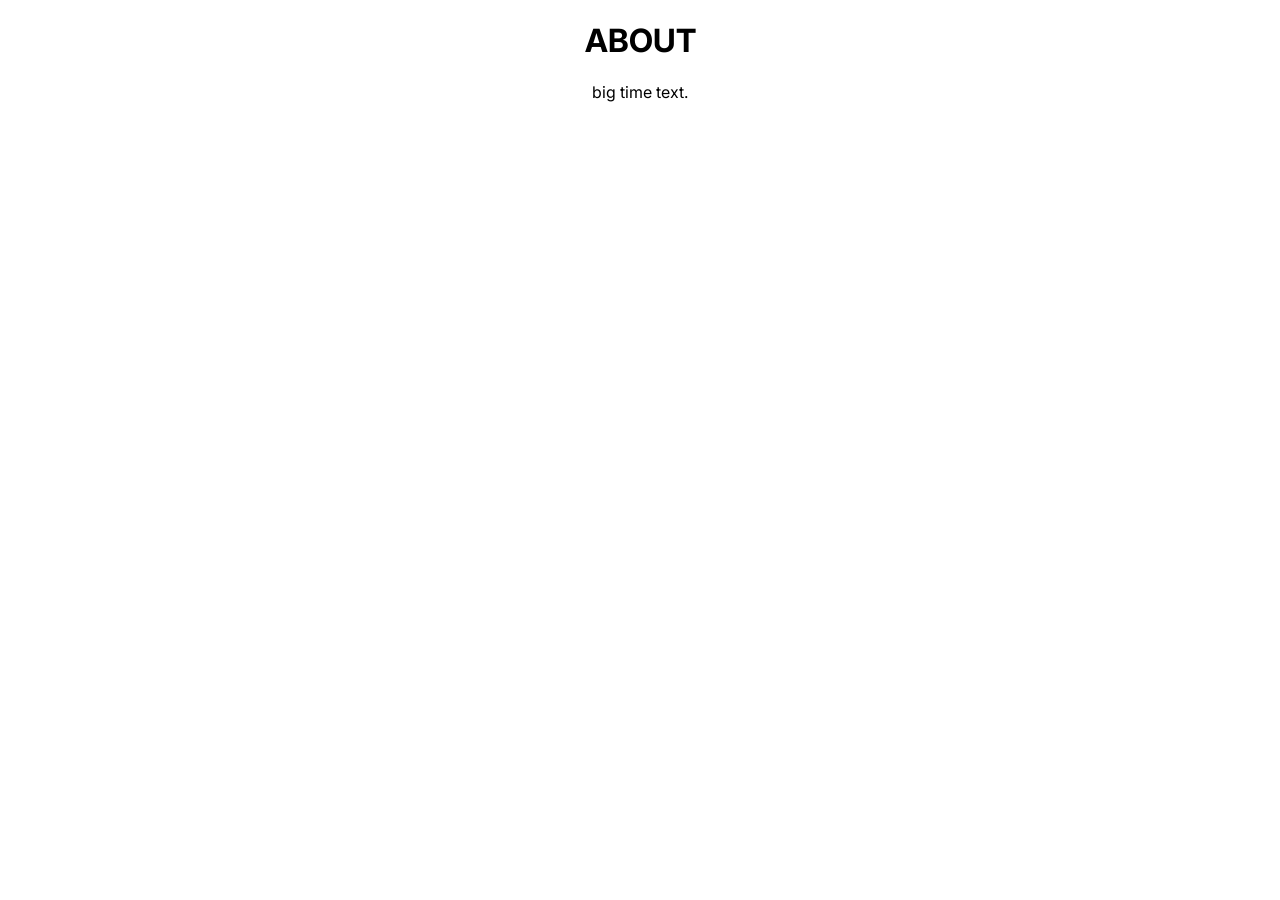
==== about.html @ 596eabf1 "Basic Structure" ====
<!DOCTYPE html>
<html lang="en">
<head>
    <meta charset="UTF-8">
    <meta name="viewport" content="width=device-width, initial-scale=1.0">
    <title>heyoooooo</title>
    <link rel="icon" type="image/png" href="images/favicon.png">
    <link rel="stylesheet" href="style.css">
</head>
<body>

    <h1>ABOUT</h1>
    <p>big time text.</p>

</body>
</html>
---- style.css ----
@import url('https://fonts.googleapis.com/css2?family=Inter:wght@400;700&display=swap');

body {
    text-align: center;
    font-family: "Inter", Arial, sans-serif;
}
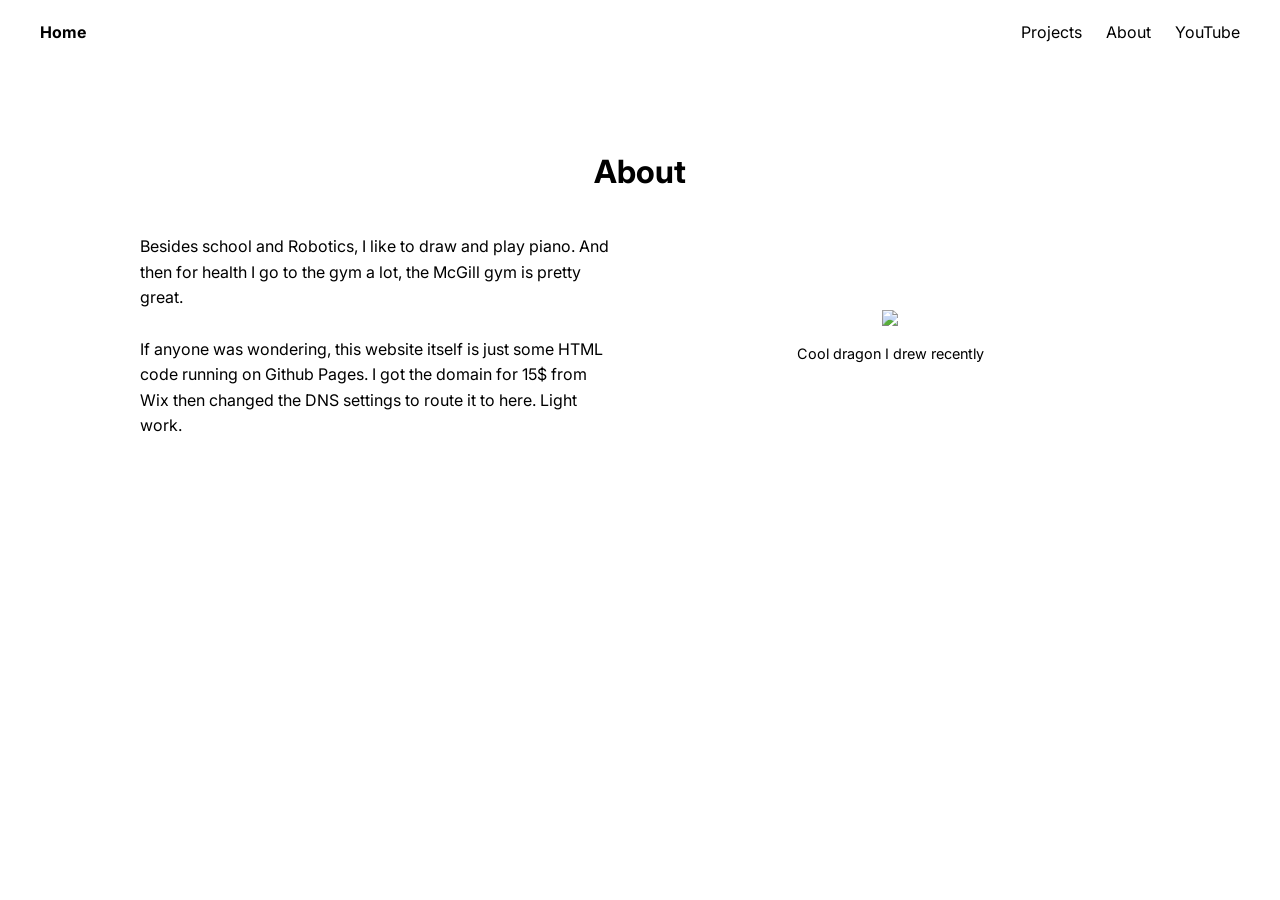
==== commit 7b199337: "Draft Project Workflow Automation" ====
--- a/about.html
+++ b/about.html
@@ -3,14 +3,37 @@
 <head>
     <meta charset="UTF-8">
     <meta name="viewport" content="width=device-width, initial-scale=1.0">
-    <title>heyoooooo</title>
+    <title>YouTube | Anthony Ozerov</title>
     <link rel="icon" type="image/png" href="images/favicon.png">
     <link rel="stylesheet" href="style.css">
 </head>
 <body>
+    <header class="top-bar">
+        <a class="site-name" href="index.html">Home</a>
+        <nav aria-label="Main navigation">
+            <a href="projects.html">Projects</a>
+            <a href="about.html">About</a>
+            <a href="youtube.html">YouTube</a>
+        </nav>
+    </header>
 
-    <h1>ABOUT</h1>
-    <p>big time text.</p>
-
+    <main class="personal-content">
+        <h1>About</h1>
+        <div class="youtube-intro">
+            <p>Besides school and Robotics, I like to draw and play piano. And then 
+            for health I go to the gym a lot, the McGill gym is pretty great.
+            <br>
+            <br>
+            If anyone was wondering, this website itself is just some HTML code running on Github Pages.
+            I got the domain for 15$ from Wix then changed the DNS settings to route it to here. Light work.</p>
+            <div class="page-images">
+                <figure class="page-image">
+                    <img src="images/About1.jpg">
+                    <figcaption>Cool dragon I drew recently</figcaption>
+                </figure>
+            </div>
+        </div>
+        <br>
+    </main>
 </body>
 </html>
--- a/style.css
+++ b/style.css
@@ -1,6 +1,169 @@
 @import url('https://fonts.googleapis.com/css2?family=Inter:wght@400;700&display=swap');
 
 body {
+    margin: 0;
     text-align: center;
     font-family: "Inter", Arial, sans-serif;
+    line-height: 1.6;
 }
+
+.top-bar {
+    display: flex;
+    justify-content: space-between;
+    align-items: center;
+    max-width: 1200px;
+    margin: 0 auto;
+    padding: 20px 24px;
+}
+
+.top-bar a {
+    color: inherit;
+    text-decoration: none;
+}
+
+.site-name {
+    font-weight: 700;
+}
+
+.top-bar nav {
+    display: flex;
+    gap: 24px;
+}
+
+.personal-content {
+    max-width: 1000px;
+    margin: 80px auto 0;
+    padding: 0 24px;
+}
+
+.youtube-intro {
+    display: flex;
+    align-items: center;
+    gap: 24px;
+    text-align: left;
+}
+
+.youtube-intro p {
+    flex: 1;
+}
+
+.page-images {
+    width: 500px;
+    max-width: 100%;
+    min-width: 0;
+    display: flex;
+    flex-direction: column;
+    gap: 16px;
+}
+
+.page-image {
+    margin: 0;
+    text-align: center;
+}
+
+.page-image img {
+    width: 100%;
+    height: auto;
+    max-height: 500px;
+    object-fit: contain;
+}
+
+.page-image figcaption {
+    margin-top: 8px;
+    font-size: 0.9em;
+}
+
+.youtube-link {
+    display: inline-block;
+    font-size: 2em;
+    margin-bottom: 100px;
+}
+
+.projects-content {
+    margin-bottom: 100px;
+}
+
+.project-list {
+    display: grid;
+    gap: 12px;
+    text-align: left;
+}
+
+.project-bar {
+    display: block;
+    padding: 16px 20px;
+    border: 1px solid #ccc;
+    color: inherit;
+    text-decoration: none;
+}
+
+.project-bar:hover, .project-bar:focus-visible {
+    background: #f2f2f2;
+}
+
+.project-description {
+    max-width: 750px;
+    margin: 0 auto 32px;
+    text-align: left;
+    white-space: pre-wrap;
+}
+
+.project-photos {
+    display: flex;
+    flex-wrap: wrap;
+    justify-content: center;
+    gap: 24px;
+}
+
+.project-photos img {
+    width: 100%;
+    max-width: 450px;
+    max-height: 500px;
+    object-fit: contain;
+}
+
+.introduction {
+    display: flex;
+    align-items: center;
+    gap: 60px;
+    max-width: 1200px;
+    margin: 80px auto;
+    padding: 0 24px;
+    text-align: left;
+}
+
+.introduction-text {
+    flex: 1;
+    line-height: 1.6;
+}
+
+.profile {
+    width: 700px;
+    max-width: 100%;
+    min-width: 0;
+    margin: 0;
+    text-align: center;
+}
+
+.profile figcaption {
+    margin-top: 8px;
+    font-size: 0.9em;
+}
+
+.profile-image {
+    width: 700px;
+    max-width: 100%;
+    height: auto;
+}
+
+@media (max-width: 700px) {
+    .youtube-intro {
+        flex-direction: column;
+    }
+
+    .introduction {
+        flex-direction: column;
+        gap: 24px;
+        margin: 40px auto;
+    }
+}
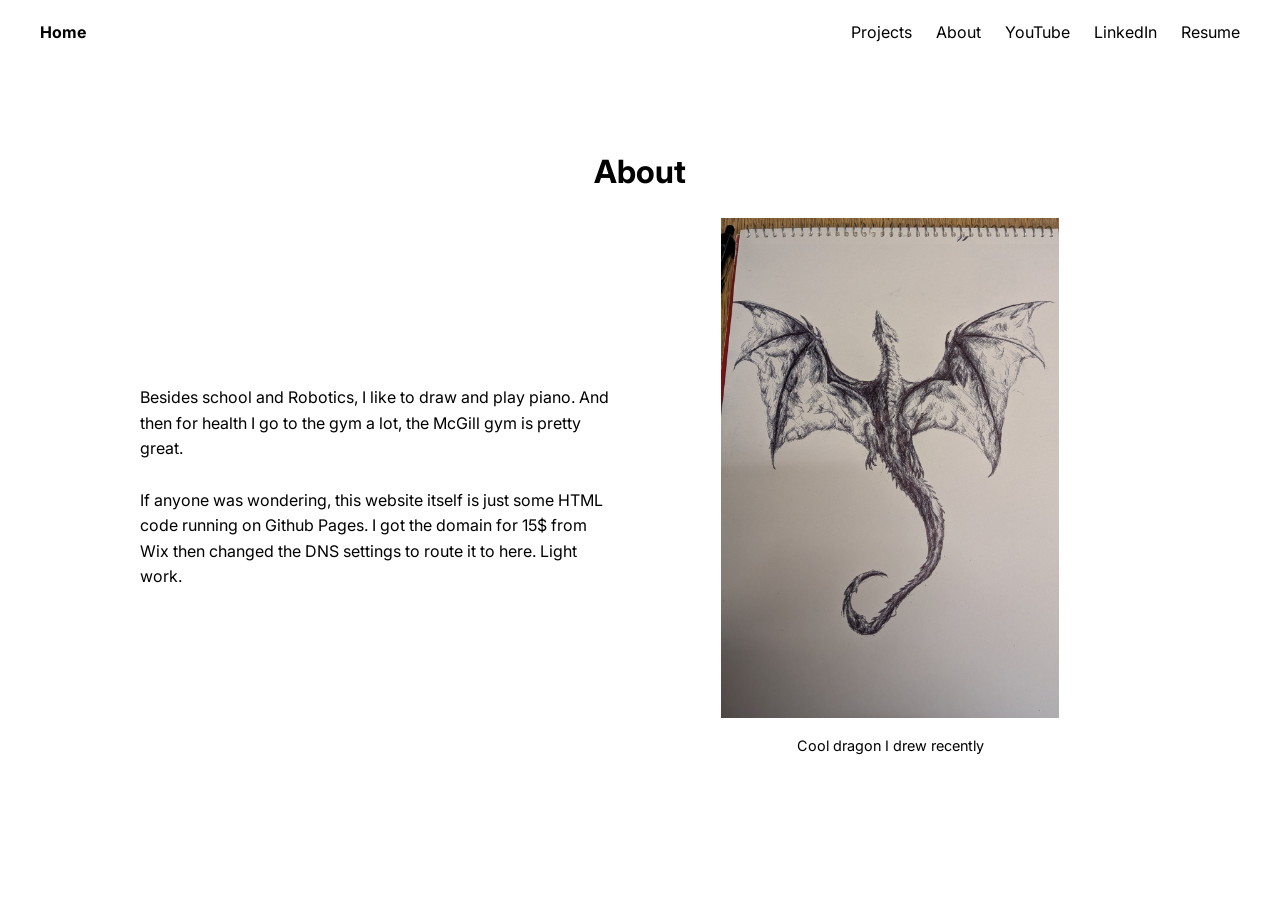
==== commit 6c7623e1: "Added CV/LinkedIn" ====
--- a/about.html
+++ b/about.html
@@ -14,6 +14,8 @@
             <a href="projects.html">Projects</a>
             <a href="about.html">About</a>
             <a href="youtube.html">YouTube</a>
+            <a href="https://www.linkedin.com/in/anthony-ozerov-1b545232b/">LinkedIn</a>
+            <a href="images/resume.pdf">Resume</a>
         </nav>
     </header>
 
--- a/style.css
+++ b/style.css
@@ -27,6 +27,8 @@
 
 .top-bar nav {
     display: flex;
+    flex-wrap: wrap;
+    justify-content: flex-end;
     gap: 24px;
 }
 
@@ -122,6 +124,18 @@
     object-fit: contain;
 }
 
+.project-video {
+    max-width: 750px;
+    margin: 32px auto 0;
+}
+
+.project-video iframe {
+    display: block;
+    width: 100%;
+    aspect-ratio: 16 / 9;
+    border: 0;
+}
+
 .introduction {
     display: flex;
     align-items: center;
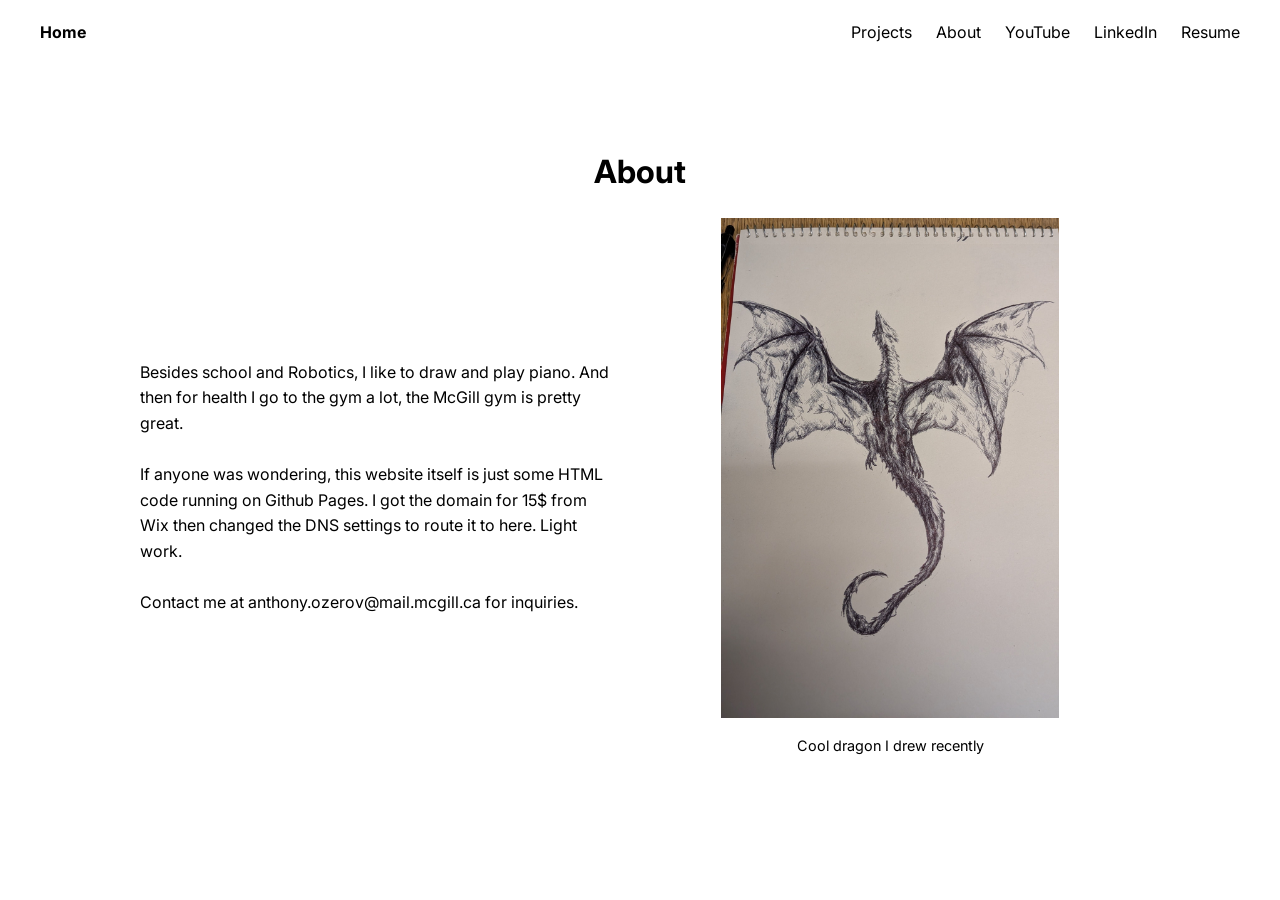
==== commit ade58b23: "added contact info" ====
--- a/about.html
+++ b/about.html
@@ -27,7 +27,10 @@
             <br>
             <br>
             If anyone was wondering, this website itself is just some HTML code running on Github Pages.
-            I got the domain for 15$ from Wix then changed the DNS settings to route it to here. Light work.</p>
+            I got the domain for 15$ from Wix then changed the DNS settings to route it to here. Light work.
+            <br>
+            <br>
+            Contact me at anthony.ozerov@mail.mcgill.ca for inquiries.</p>
             <div class="page-images">
                 <figure class="page-image">
                     <img src="images/About1.jpg">
--- a/style.css
+++ b/style.css
@@ -117,11 +117,22 @@
     gap: 24px;
 }
 
-.project-photos img {
+.project-photo {
+    width: 450px;
+    max-width: 100%;
+    margin: 0;
+}
+
+.project-photo img {
     width: 100%;
     max-width: 450px;
     max-height: 500px;
     object-fit: contain;
+}
+
+.project-photo figcaption {
+    margin-top: 8px;
+    font-size: 0.9em;
 }
 
 .project-video {
